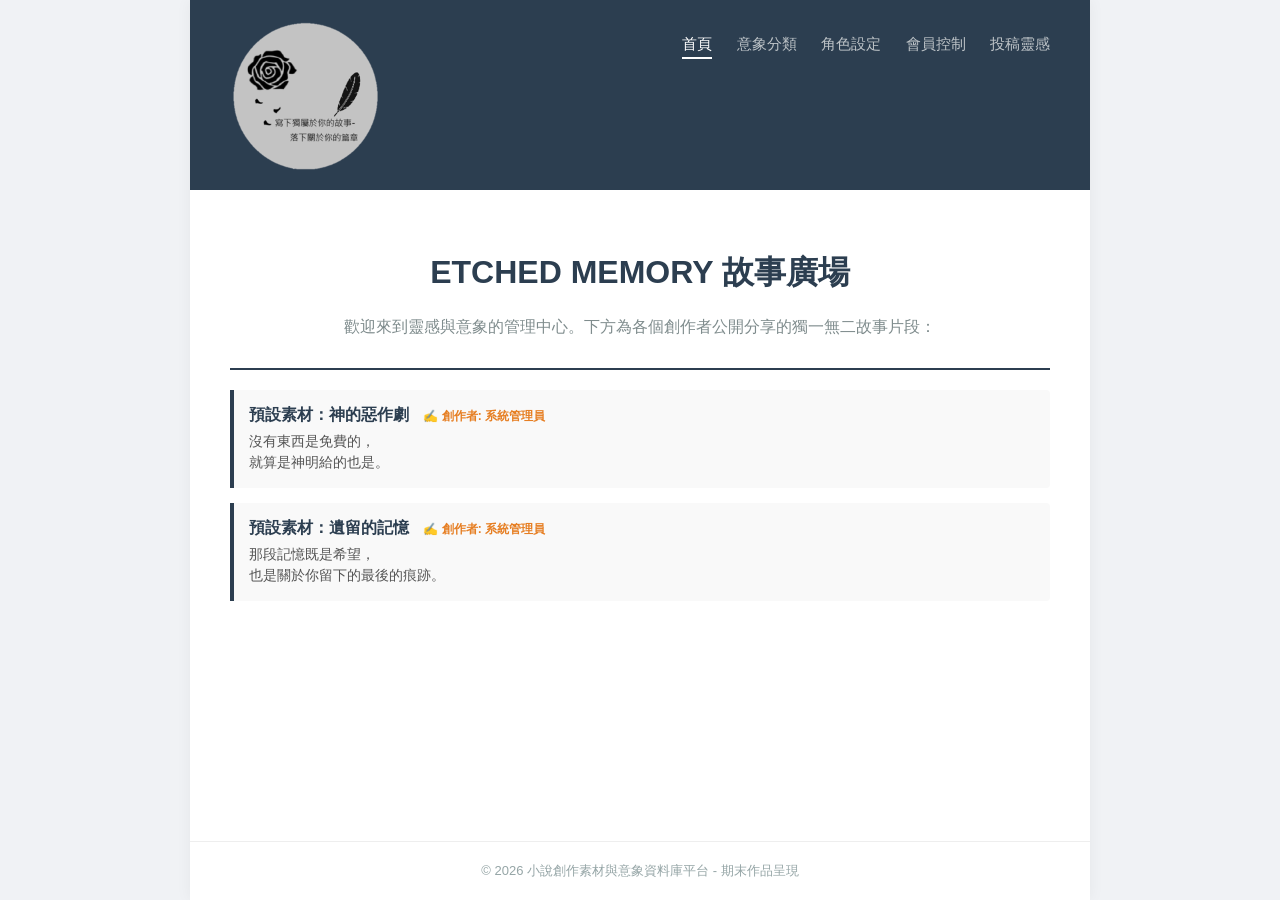
==== index.html @ ede30c3d "完成會員控制台：新增自訂文字頭像與密碼重置功能" ====
<!DOCTYPE html>
<html lang="zh-TW">
<head>
    <meta charset="UTF-8">
    <title>小說創作素材與意象資料庫平台 - 故事廣場</title>
    <link rel="stylesheet" href="style.css">
</head>
<body>
    <div id="main-container">
        <header>
            <img src="logo.png" alt="獨一無二的故事" class="logo">
            <nav>
                <ul>
                    <li><a href="index.html" class="active">首頁</a></li>
                    <li><a href="archive.html">意象分類</a></li>
                    <li><a href="characters.html">角色設定</a></li>
                    <li><a href="member.html">會員控制</a></li>
                    <li><a href="submit.html">投稿靈感</a></li>
                </ul>
            </nav>
        </header>
        
        <main>
            <h1 style="text-align: center;">ETCHED MEMORY 故事廣場</h1>
            <p style="text-align: center; color: #7f8c8d; margin-bottom: 30px;">
                歡迎來到靈感與意象的管理中心。下方為各個創作者公開分享的獨一無二故事片段：
            </p>
            
            <div id="public-wall" class="inspiration-list">
                </div>
        </main>

        <script>
            window.onload = function() {
                var publicWall = document.getElementById("public-wall");
                var posts = JSON.parse(localStorage.getItem("globalPosts")) || [];
                
                if (posts.length === 0) {
                    posts = [
                        { title: "預設素材：遺留的記憶", text: "那段記憶既是希望，\n也是關於你留下的最後的痕跡。", author: "系統管理員" },
                        { title: "預設素材：神的惡作劇", text: "沒有東西是免費的，\n就算是神明給的也是。", author: "系統管理員" }
                    ];
                    localStorage.setItem("globalPosts", JSON.stringify(posts));
                }

                var htmlContent = "";
                for (var i = posts.length - 1; i >= 0; i--) {
                    // 【核心修正】把故事內容裡的所有換行字元 \n 強制換成 HTML 的 <br> 標籤
                    var formattedText = posts[i].text.replace(/\n/g, '<br>');

                    htmlContent += '<div class="inspiration-item">';
                    htmlContent += '<h4>' + posts[i].title + ' <span style="font-size:12px; color:#e67e22; margin-left:10px;">✍️ 創作者: ' + posts[i].author + '</span></h4>';
                    htmlContent += '<p>' + formattedText + '</p>'; // 顯示完美換行後的內文
                    htmlContent += '</div>';
                }
                publicWall.innerHTML = htmlContent;
            };
        </script>

        <footer>&copy; 2026 小說創作素材與意象資料庫平台 - 期末作品呈現</footer>
    </div>
</body>
</html>
---- style.css ----
/* 基本重設與字體 */
body {
    background-color: #f0f2f5;
    margin: 0;
    font-family: "Noto Sans TC", "Microsoft JhengHei", sans-serif;
    color: #333;
}

/* 版型固定在中間 900px */
#main-container {
    width: 900px;
    margin: 0 auto;
    background-color: #ffffff;
    min-height: 100vh;
    display: flex;
    flex-direction: column;
    box-shadow: 0 0 15px rgba(0,0,0,0.05);
}

/* 頁首：改為彈性佈局，讓 Logo 靠左、導覽列靠右 */
header {
    background-color: #2c3e50;
    color: #ffffff;
    padding: 20px 40px;          
    display: table;              
    width: 100%;
    box-sizing: border-box;
}

/* Logo 樣式：靠左對齊 */
.logo {
    width: 150px;                 
    height: auto;
    float: left;                 
    margin: 0;                    
}

/* 導覽列：靠右對齊 */
nav {
    float: right;                
    margin-top: 15px;            
}

nav ul {
    list-style: none;
    padding: 0;
    margin: 0;
}

nav ul li {
    display: inline;
    margin-left: 20px;           
    margin-right: 0;
}

nav ul li a {
    color: #bdc3c7;
    text-decoration: none;
    font-size: 15px;
    font-weight: 500;
    padding-bottom: 5px;
    transition: color 0.2s;
}

nav ul li a:hover, nav ul li a.active {
    color: #ffffff;
    border-bottom: 2px solid #ffffff;
}

/* 清除浮動影響 */
main {
    clear: both;                 
    padding: 40px;
    flex-grow: 1;
}

h1, h2, h3 {
    color: #2c3e50;
}

/* 表單與按鈕 */
.form-box {
    width: 350px;
    margin: 30px auto;
    border: 1px solid #e0e0e0;
    padding: 25px;
    border-radius: 6px;
    background-color: #fafafa;
}

.form-group {
    margin-bottom: 15px;
    text-align: left;
}

.form-group label {
    display: block;
    margin-bottom: 5px;
    font-size: 14px;
    font-weight: bold;
}

input[type="text"], input[type="password"], textarea, select {
    width: 100%;
    padding: 10px;
    border: 1px solid #ccc;
    border-radius: 4px;
    box-sizing: border-box;
}

button {
    background-color: #2c3e50;
    color: white;
    padding: 10px 20px;
    border: none;
    border-radius: 4px;
    cursor: pointer;
    font-size: 14px;
    width: 100%;
}

button:hover {
    background-color: #34495e;
}

/* 故事廣場清單樣式 */
.inspiration-list {
    margin-top: 30px;
    border-top: 2px solid #2c3e50;
    padding-top: 20px;
}

.inspiration-item {
    background: #f9f9f9;
    border-left: 4px solid #2c3e50;
    padding: 15px;
    margin-bottom: 15px;
    border-radius: 0 4px 4px 0;
    text-align: left;
}

.inspiration-item h4 { margin: 0 0 5px 0; color: #2c3e50; }
.inspiration-item p { margin: 0; color: #555; font-size: 14px; line-height: 1.5; }

footer {
    text-align: center;
    padding: 20px;
    font-size: 13px;
    color: #95a5a6;
    border-top: 1px solid #eeeeee;
}
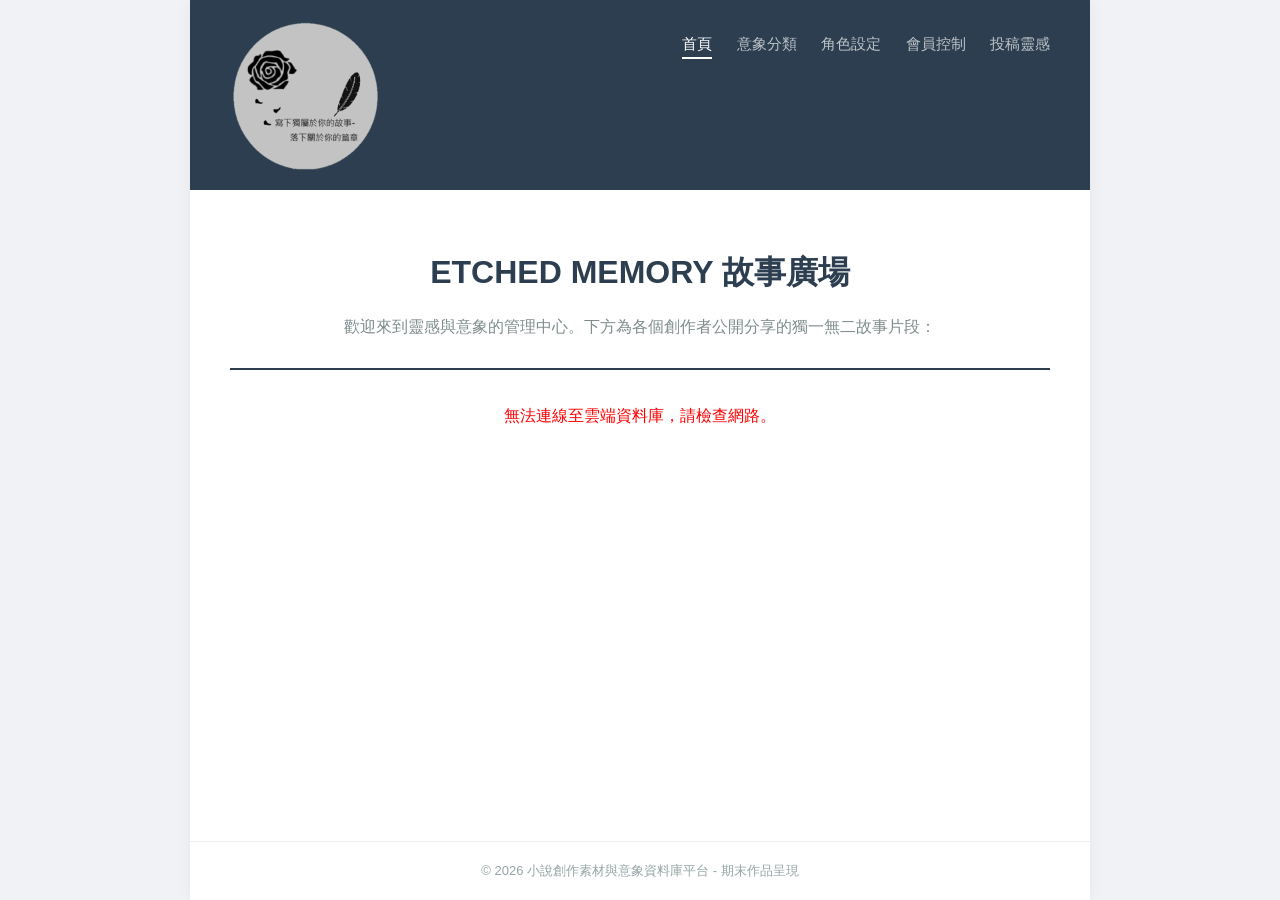
==== commit 2e07fd03: "Update index.html" ====
--- a/index.html
+++ b/index.html
@@ -27,37 +27,53 @@
             </p>
             
             <div id="public-wall" class="inspiration-list">
-                </div>
+                <p style="text-align: center;">讀取雲端故事中...</p>
+            </div>
         </main>
 
         <script>
-            window.onload = function() {
+            // === 雲端配置 ===
+            const BIN_ID = "6a414d08f5f4af5e293dc97d"; 
+            const API_KEY = "$2a$10$5Gqgl2.2muLPGwt0Gc1aDeA41/JaPd7Gn.rIs3i4C0W23aGu4bVby";
+
+            window.onload = async function() {
                 var publicWall = document.getElementById("public-wall");
-                var posts = JSON.parse(localStorage.getItem("globalPosts")) || [];
                 
-                if (posts.length === 0) {
-                    posts = [
-                        { title: "預設素材：遺留的記憶", text: "那段記憶既是希望，\n也是關於你留下的最後的痕跡。", author: "系統管理員" },
-                        { title: "預設素材：神的惡作劇", text: "沒有東西是免費的，\n就算是神明給的也是。", author: "系統管理員" }
-                    ];
-                    localStorage.setItem("globalPosts", JSON.stringify(posts));
+                try {
+                    // 從雲端抓取最新資料
+                    const res = await fetch(`https://api.jsonbin.io/v3/b/${BIN_ID}/latest`, {
+                        headers: { 'X-Master-Key': API_KEY }
+                    });
+                    const json = await res.json();
+                    let posts = json.record.posts || [];
+                    
+                    // 如果沒有資料，放入預設素材
+                    if (posts.length === 0) {
+                        posts = [
+                            { title: "預設素材：遺留的記憶", text: "那段記憶既是希望，\n也是關於你留下的最後的痕跡。", author: "系統管理員" },
+                            { title: "預設素材：神的惡作劇", text: "沒有東西是免費的，\n就算是神明給的也是。", author: "系統管理員" }
+                        ];
+                    }
+
+                    var htmlContent = "";
+                    // 反向顯示，讓最新的在上面
+                    for (var i = posts.length - 1; i >= 0; i--) {
+                        var formattedText = posts[i].text.replace(/\n/g, '<br>');
+                        htmlContent += '<div class="inspiration-item">';
+                        htmlContent += '<h4>' + (posts[i].title || "無標題") + ' <span style="font-size:12px; color:#e67e22; margin-left:10px;">✍️ 創作者: ' + (posts[i].author || "匿名") + '</span></h4>';
+                        htmlContent += '<p>' + formattedText + '</p>';
+                        htmlContent += '</div>';
+                    }
+                    publicWall.innerHTML = htmlContent;
+
+                } catch (e) {
+                    console.error("雲端讀取失敗:", e);
+                    publicWall.innerHTML = "<p style='text-align:center; color:red;'>無法連線至雲端資料庫，請檢查網路。</p>";
                 }
-
-                var htmlContent = "";
-                for (var i = posts.length - 1; i >= 0; i--) {
-                    // 【核心修正】把故事內容裡的所有換行字元 \n 強制換成 HTML 的 <br> 標籤
-                    var formattedText = posts[i].text.replace(/\n/g, '<br>');
-
-                    htmlContent += '<div class="inspiration-item">';
-                    htmlContent += '<h4>' + posts[i].title + ' <span style="font-size:12px; color:#e67e22; margin-left:10px;">✍️ 創作者: ' + posts[i].author + '</span></h4>';
-                    htmlContent += '<p>' + formattedText + '</p>'; // 顯示完美換行後的內文
-                    htmlContent += '</div>';
-                }
-                publicWall.innerHTML = htmlContent;
             };
         </script>
 
         <footer>&copy; 2026 小說創作素材與意象資料庫平台 - 期末作品呈現</footer>
     </div>
 </body>
-</html>+</html>
